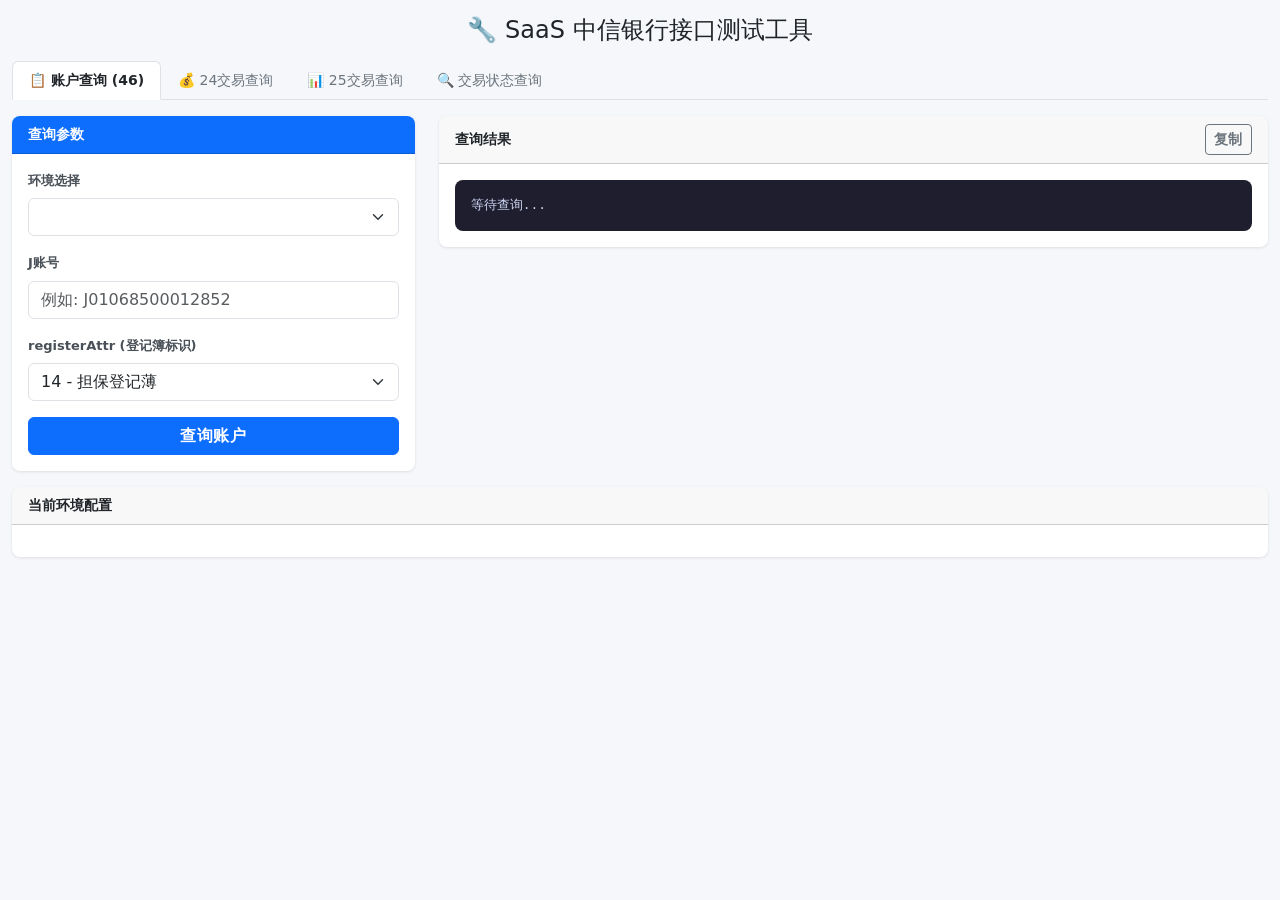
==== saas-zx-test-ui/src/main/resources/static/index.html @ e5513681 "简单测试类" ====
<!DOCTYPE html>
<html lang="zh-CN">
<head>
    <meta charset="UTF-8">
    <meta name="viewport" content="width=device-width, initial-scale=1.0">
    <title>SaaS ZX 测试工具</title>
    <link href="https://cdn.jsdelivr.net/npm/bootstrap@5.3.3/dist/css/bootstrap.min.css" rel="stylesheet">
    <link href="css/style.css" rel="stylesheet">
</head>
<body>
<div class="container-fluid py-3">
    <h4 class="mb-3 text-center">🔧 SaaS 中信银行接口测试工具</h4>

    <!-- Tab 导航 -->
    <ul class="nav nav-tabs" id="mainTab" role="tablist">
        <li class="nav-item" role="presentation">
            <button class="nav-link active" id="acct-tab" data-bs-toggle="tab" data-bs-target="#acctPanel" type="button" role="tab">📋 账户查询 (46)</button>
        </li>
        <li class="nav-item" role="presentation">
            <button class="nav-link" id="trans24-tab" data-bs-toggle="tab" data-bs-target="#trans24Panel" type="button" role="tab">💰 24交易查询</button>
        </li>
        <li class="nav-item" role="presentation">
            <button class="nav-link" id="trans25-tab" data-bs-toggle="tab" data-bs-target="#trans25Panel" type="button" role="tab">📊 25交易查询</button>
        </li>
        <li class="nav-item" role="presentation">
            <button class="nav-link" id="status-tab" data-bs-toggle="tab" data-bs-target="#statusPanel" type="button" role="tab">🔍 交易状态查询</button>
        </li>
    </ul>

    <div class="tab-content mt-3" id="mainTabContent">

        <!-- ========== 账户查询 (46) ========== -->
        <div class="tab-pane fade show active" id="acctPanel" role="tabpanel">
            <div class="row">
                <div class="col-md-4">
                    <div class="card">
                        <div class="card-header bg-primary text-white">查询参数</div>
                        <div class="card-body">
                            <div class="mb-3">
                                <label class="form-label">环境选择</label>
                                <select class="form-select" id="acct-env">
                                    <!-- 动态填充 -->
                                </select>
                            </div>
                            <div class="mb-3">
                                <label class="form-label">J账号</label>
                                <input type="text" class="form-control" id="acct-no" placeholder="例如: J01068500012852">
                            </div>
                            <div class="mb-3">
                                <label class="form-label">registerAttr (登记簿标识)</label>
                                <select class="form-select" id="acct-register-attr">
                                    <option value="01">01 - 公共调账登记簿</option>
                                    <option value="12">12 - 自有资金登记薄</option>
                                    <option value="14" selected>14 - 担保登记薄</option>
                                    <option value="00">00 - 默认</option>
                                </select>
                            </div>
                            <button class="btn btn-primary w-100" onclick="queryAcctInfo()" id="btn-acct">
                                <span class="spinner-border spinner-border-sm d-none" id="spinner-acct"></span>
                                查询账户
                            </button>
                        </div>
                    </div>
                </div>
                <div class="col-md-8">
                    <div class="card">
                        <div class="card-header d-flex justify-content-between align-items-center">
                            <span>查询结果</span>
                            <button class="btn btn-sm btn-outline-secondary" onclick="copyResult('acct-result')">复制</button>
                        </div>
                        <div class="card-body">
                            <pre id="acct-result" class="result-json">等待查询...</pre>
                        </div>
                    </div>
                </div>
            </div>
        </div>

        <!-- ========== 24交易查询 ========== -->
        <div class="tab-pane fade" id="trans24Panel" role="tabpanel">
            <div class="row">
                <div class="col-md-4">
                    <div class="card">
                        <div class="card-header bg-success text-white">查询参数</div>
                        <div class="card-body">
                            <div class="mb-3">
                                <label class="form-label">环境选择</label>
                                <select class="form-select" id="trans24-env">
                                    <!-- 动态填充 -->
                                </select>
                            </div>
                            <div class="mb-3">
                                <label class="form-label">交易日期</label>
                                <input type="date" class="form-control" id="trans24-date">
                            </div>
                            <div class="mb-3">
                                <label class="form-label">J账号</label>
                                <input type="text" class="form-control" id="trans24-acct-no" placeholder="例如: J01068500000101">
                            </div>
                            <div class="mb-3">
                                <label class="form-label">TRANS_TYPE (交易类型)</label>
                                <select class="form-select" id="trans24-type">
                                    <option value="01">01 - 入金分账</option>
                                    <option value="02">02 - 交易划转</option>
                                    <option value="03">03 - 提现</option>
                                    <option value="04">04 - 提现手续费</option>
                                    <option value="05">05 - 提现退汇</option>
                                    <option value="06">06 - 渠道来账</option>
                                    <option value="98">98 - 所有(明细类型)</option>
                                    <option value="99" selected>99 - 所有(汇总类型)</option>
                                </select>
                            </div>
                            <div class="mb-3">
                                <label class="form-label">registerAttr (登记簿标识)</label>
                                <select class="form-select" id="trans24-register-attr">
                                    <option value="01">01 - 公共调账登记簿</option>
                                    <option value="12">12 - 自有资金登记薄</option>
                                    <option value="13">13 - 担保登记薄</option>
                                    <option value="17">17 - 待结算手续费登记簿</option>
                                </select>
                            </div>
                            <div class="mb-3">
                                <label class="form-label">页码 (PAGE)</label>
                                <input type="number" class="form-control" id="trans24-page" value="1" min="1">
                            </div>
                            <button class="btn btn-success w-100" onclick="queryTransDetail24()" id="btn-trans24">
                                <span class="spinner-border spinner-border-sm d-none" id="spinner-trans24"></span>
                                查询24交易
                            </button>
                        </div>
                    </div>
                </div>
                <div class="col-md-8">
                    <div class="card">
                        <div class="card-header d-flex justify-content-between align-items-center">
                            <span>查询结果</span>
                            <button class="btn btn-sm btn-outline-secondary" onclick="copyResult('trans24-result')">复制</button>
                        </div>
                        <div class="card-body">
                            <pre id="trans24-result" class="result-json">等待查询...</pre>
                        </div>
                    </div>
                </div>
            </div>
        </div>

        <!-- ========== 25交易查询 ========== -->
        <div class="tab-pane fade" id="trans25Panel" role="tabpanel">
            <div class="row">
                <div class="col-md-4">
                    <div class="card">
                        <div class="card-header bg-info text-white">查询参数</div>
                        <div class="card-body">
                            <div class="mb-3">
                                <label class="form-label">环境选择</label>
                                <select class="form-select" id="trans25-env">
                                    <!-- 动态填充 -->
                                </select>
                                <div class="form-text">25接口 mchntMbrId 从所选环境自动获取</div>
                            </div>
                            <div class="mb-3">
                                <label class="form-label">交易日期</label>
                                <input type="date" class="form-control" id="trans25-date">
                            </div>
                            <div class="mb-3">
                                <label class="form-label">TRANS_TYPE (交易类型)</label>
                                <select class="form-select" id="trans25-type">
                                    <option value="01">01 - 转账入金</option>
                                    <option value="02">02 - 退汇</option>
                                    <option value="03">03 - 支付渠道入金</option>
                                    <option value="04">04 - 提现</option>
                                    <option value="05">05 - 退款（预留）</option>
                                    <option value="99" selected>99 - 所有</option>
                                </select>
                            </div>
                            <div class="mb-3">
                                <label class="form-label">页码 (PAGE)</label>
                                <input type="number" class="form-control" id="trans25-page" value="1" min="1">
                            </div>
                            <button class="btn btn-info w-100 text-white" onclick="queryTransDetail25()" id="btn-trans25">
                                <span class="spinner-border spinner-border-sm d-none" id="spinner-trans25"></span>
                                查询25交易
                            </button>
                        </div>
                    </div>
                </div>
                <div class="col-md-8">
                    <div class="card">
                        <div class="card-header d-flex justify-content-between align-items-center">
                            <span>查询结果</span>
                            <button class="btn btn-sm btn-outline-secondary" onclick="copyResult('trans25-result')">复制</button>
                        </div>
                        <div class="card-body">
                            <pre id="trans25-result" class="result-json">等待查询...</pre>
                        </div>
                    </div>
                </div>
            </div>
        </div>

        <!-- ========== 交易状态查询 (74/87) ========== -->
        <div class="tab-pane fade" id="statusPanel" role="tabpanel">
            <div class="row">
                <div class="col-md-4">
                    <div class="card">
                        <div class="card-header bg-warning text-dark">查询参数</div>
                        <div class="card-body">
                            <div class="mb-3">
                                <label class="form-label">环境选择</label>
                                <select class="form-select" id="status-env"></select>
                            </div>
                            <div class="mb-3">
                                <label class="form-label">查询类型</label>
                                <select class="form-select" id="status-query-type" onchange="toggleStatusFields()">
                                    <option value="74_withdraw">74 - 提现查询 (仅需BUSS_ID)</option>
                                    <option value="74_transfer">74 - 交易查询 (转账/消费)</option>
                                    <option value="87">87 - 提现状态查询</option>
                                </select>
                            </div>
                            <div class="mb-3">
                                <label class="form-label">J账号</label>
                                <input type="text" class="form-control" id="status-acct-no" placeholder="例如: J01068500003668">
                            </div>
                            <div class="mb-3">
                                <label class="form-label">原始交易日期</label>
                                <input type="date" class="form-control" id="status-date">
                            </div>

                            <!-- 74-提现查询: 只需 BUSS_ID -->
                            <div id="pay-withdraw-fields">
                                <hr class="my-2">
                                <small class="text-muted">提现查询参数</small>
                                <div class="mb-2 mt-2">
                                    <label class="form-label">BUSS_ID (商户订单号) <span class="text-danger">*</span></label>
                                    <input type="text" class="form-control form-control-sm" id="status-wd-buss-id" placeholder="必填">
                                </div>
                            </div>

                            <!-- 74-交易查询: BUSS_ID + BUSS_SUB_ID + TRANS_TYPE -->
                            <div id="pay-transfer-fields" style="display:none">
                                <hr class="my-2">
                                <small class="text-muted">交易查询参数 (转账/消费)</small>
                                <div class="mb-2 mt-2">
                                    <label class="form-label">BUSS_ID (商户订单号) <span class="text-danger">*</span></label>
                                    <input type="text" class="form-control form-control-sm" id="status-tf-buss-id" placeholder="必填">
                                </div>
                                <div class="mb-2">
                                    <label class="form-label">BUSS_SUB_ID (商户子订单号) <span class="text-danger">*</span></label>
                                    <input type="text" class="form-control form-control-sm" id="status-tf-buss-sub-id" placeholder="必填, 例如: xxx104">
                                </div>
                                <div class="mb-2">
                                    <label class="form-label">TRANS_TYPE (交易类型) <span class="text-danger">*</span></label>
                                    <select class="form-select form-select-sm" id="status-tf-trans-type">
                                        <option value="01" selected>01 - 退款</option>
                                    </select>
                                </div>
                            </div>

                            <!-- 87-提现状态 专用字段 -->
                            <div id="withdraw-fields" style="display:none">
                                <hr class="my-2">
                                <small class="text-muted">提现状态查询参数</small>
                                <div class="mb-2 mt-2">
                                    <label class="form-label">ORI_TRANS_SSN (原始交易流水号)</label>
                                    <input type="text" class="form-control form-control-sm" id="status-ori-trans-ssn" placeholder="例如: SG0G0004232497">
                                </div>
                                <div class="mb-2">
                                    <label class="form-label">交易金额 (transAmt)</label>
                                    <input type="text" class="form-control form-control-sm" id="status-trans-amt" placeholder="可选, 例如: 100">
                                </div>
                                <div class="mb-2">
                                    <label class="form-label">时间戳 (timeStampe)</label>
                                    <input type="text" class="form-control form-control-sm" id="status-timestamp" placeholder="可选, 例如: 2024-05-15-09.27.56.845086">
                                </div>
                            </div>

                            <button class="btn btn-warning w-100 mt-2" onclick="queryTransStatus()" id="btn-status">
                                <span class="spinner-border spinner-border-sm d-none" id="spinner-status"></span>
                                查询交易状态
                            </button>
                        </div>
                    </div>
                </div>
                <div class="col-md-8">
                    <div class="card">
                        <div class="card-header d-flex justify-content-between align-items-center">
                            <span>查询结果</span>
                            <button class="btn btn-sm btn-outline-secondary" onclick="copyResult('status-result')">复制</button>
                        </div>
                        <div class="card-body">
                            <pre id="status-result" class="result-json">等待查询...</pre>
                        </div>
                    </div>
                </div>
            </div>
        </div>

    </div>

    <!-- 环境信息展示 -->
    <div class="card mt-3">
        <div class="card-header">当前环境配置</div>
        <div class="card-body">
            <div id="env-info" class="row">
                <!-- 动态填充 -->
            </div>
        </div>
    </div>
</div>

<script src="https://cdn.jsdelivr.net/npm/bootstrap@5.3.3/dist/js/bootstrap.bundle.min.js"></script>
<script src="js/app.js"></script>
</body>
</html>
---- saas-zx-test-ui/src/main/resources/static/css/style.css ----
body {
    background-color: #f5f7fa;
    font-size: 14px;
}

.result-json {
    background-color: #1e1e2e;
    color: #cdd6f4;
    padding: 16px;
    border-radius: 8px;
    max-height: 600px;
    overflow: auto;
    font-family: 'Menlo', 'Consolas', 'Courier New', monospace;
    font-size: 13px;
    line-height: 1.5;
    white-space: pre-wrap;
    word-wrap: break-word;
    margin-bottom: 0;
}

.card {
    border: none;
    box-shadow: 0 1px 3px rgba(0, 0, 0, 0.1);
    border-radius: 8px;
}

.card-header {
    border-radius: 8px 8px 0 0 !important;
    font-weight: 600;
}

.nav-tabs .nav-link {
    font-weight: 500;
    color: #6c757d;
}

.nav-tabs .nav-link.active {
    color: #212529;
    font-weight: 600;
}

.form-label {
    font-weight: 600;
    font-size: 13px;
    color: #495057;
}

.btn {
    font-weight: 600;
    letter-spacing: 0.5px;
}

.env-badge {
    display: inline-block;
    padding: 2px 8px;
    border-radius: 4px;
    font-size: 12px;
    font-weight: 600;
}

.env-test {
    background-color: #fff3cd;
    color: #856404;
}

.env-prod {
    background-color: #f8d7da;
    color: #721c24;
}

.env-brand-lsym {
    background-color: #d1ecf1;
    color: #0c5460;
}

.env-brand-mdl {
    background-color: #d4edda;
    color: #155724;
}
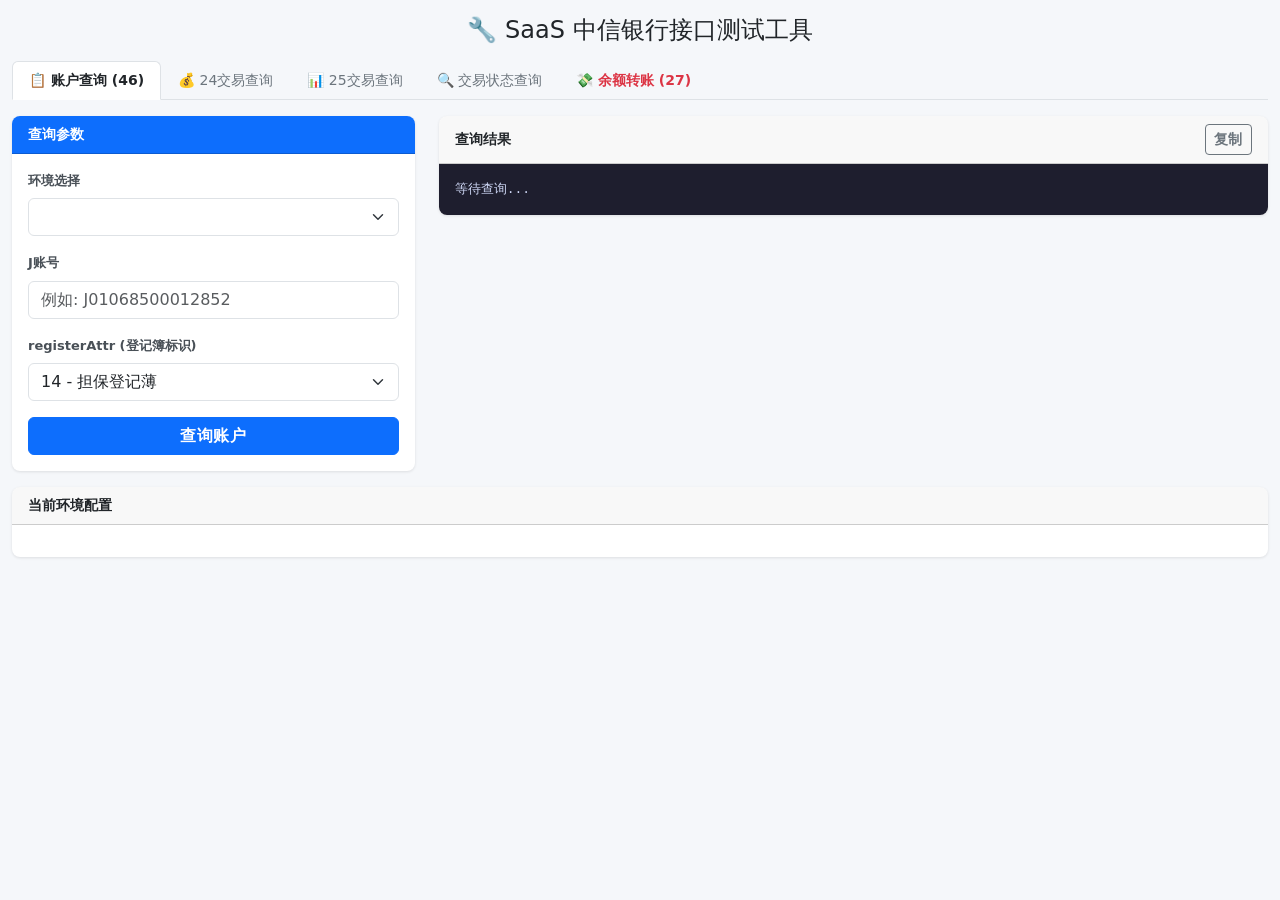
==== commit 4a2d54fa: "feat: 新增余额转账功能 + UI优化 1. 新增余额转账接口 (bizFunc=27)    - TransferRequest DTO    - SaasTestController /api" ====
--- a/saas-zx-test-ui/src/main/resources/static/index.html
+++ b/saas-zx-test-ui/src/main/resources/static/index.html
@@ -25,6 +25,9 @@
         <li class="nav-item" role="presentation">
             <button class="nav-link" id="status-tab" data-bs-toggle="tab" data-bs-target="#statusPanel" type="button" role="tab">🔍 交易状态查询</button>
         </li>
+        <li class="nav-item" role="presentation">
+            <button class="nav-link" id="transfer-tab" data-bs-toggle="tab" data-bs-target="#transferPanel" type="button" role="tab" style="color:#dc3545;font-weight:700">💸 余额转账 (27)</button>
+        </li>
     </ul>
 
     <div class="tab-content mt-3" id="mainTabContent">
@@ -63,7 +66,7 @@
                     </div>
                 </div>
                 <div class="col-md-8">
-                    <div class="card">
+                    <div class="card result-card">
                         <div class="card-header d-flex justify-content-between align-items-center">
                             <span>查询结果</span>
                             <button class="btn btn-sm btn-outline-secondary" onclick="copyResult('acct-result')">复制</button>
@@ -131,7 +134,7 @@
                     </div>
                 </div>
                 <div class="col-md-8">
-                    <div class="card">
+                    <div class="card result-card">
                         <div class="card-header d-flex justify-content-between align-items-center">
                             <span>查询结果</span>
                             <button class="btn btn-sm btn-outline-secondary" onclick="copyResult('trans24-result')">复制</button>
@@ -185,7 +188,7 @@
                     </div>
                 </div>
                 <div class="col-md-8">
-                    <div class="card">
+                    <div class="card result-card">
                         <div class="card-header d-flex justify-content-between align-items-center">
                             <span>查询结果</span>
                             <button class="btn btn-sm btn-outline-secondary" onclick="copyResult('trans25-result')">复制</button>
@@ -282,7 +285,7 @@
                     </div>
                 </div>
                 <div class="col-md-8">
-                    <div class="card">
+                    <div class="card result-card">
                         <div class="card-header d-flex justify-content-between align-items-center">
                             <span>查询结果</span>
                             <button class="btn btn-sm btn-outline-secondary" onclick="copyResult('status-result')">复制</button>
@@ -295,7 +298,97 @@
             </div>
         </div>
 
-    </div>
+        <!-- ========== 余额转账 (27) ========== -->
+        <div class="tab-pane fade" id="transferPanel" role="tabpanel">
+            <div class="row">
+                <div class="col-md-4">
+                    <div class="card">
+                        <div class="card-header bg-danger text-white">⚠️ 余额转账 (bizFunc=27)</div>
+                        <div class="card-body">
+                            <!-- 危险提示 -->
+                            <div class="alert alert-danger py-2 mb-3" style="font-size:13px">
+                                <strong>⚠ 危险操作！</strong> 此操作会真实发起转账请求，请确认参数无误后再操作！
+                            </div>
+
+                            <div class="mb-3">
+                                <label class="form-label">环境选择</label>
+                                <select class="form-select" id="transfer-env"></select>
+                            </div>
+                            <div class="mb-3">
+                                <label class="form-label">付款账号 (outAcctNo)</label>
+                                <input type="text" class="form-control" id="transfer-pay-act" placeholder="例如: J01068500001703">
+                            </div>
+                            <div class="mb-3">
+                                <label class="form-label">付款方名称</label>
+                                <input type="text" class="form-control" id="transfer-pay-name" placeholder="付款方名称">
+                            </div>
+                            <div class="mb-3">
+                                <label class="form-label">收款账号 (inAcctNo)</label>
+                                <input type="text" class="form-control" id="transfer-rec-act" placeholder="例如: J01068500007355">
+                            </div>
+                            <div class="mb-3">
+                                <label class="form-label">收款方名称</label>
+                                <input type="text" class="form-control" id="transfer-rec-name" placeholder="收款方名称">
+                            </div>
+                            <div class="mb-3">
+                                <label class="form-label">
+                                    交易金额 <span style="color:#dc3545;font-weight:700;font-size:15px">（单位：分）</span>
+                                </label>
+                                <div class="input-group">
+                                    <input type="text" class="form-control" id="transfer-amt" placeholder="例如: 26760 表示 267.60元" style="border-color:#dc3545">
+                                    <span class="input-group-text" style="background:#dc3545;color:#fff;font-weight:700">分</span>
+                                </div>
+                                <div class="form-text" id="transfer-amt-yuan" style="color:#dc3545;font-weight:600"></div>
+                            </div>
+                            <div class="mb-3">
+                                <label class="form-label">商户订单号 (BUSS_ID) <span class="text-danger">*</span></label>
+                                <input type="text" class="form-control" id="transfer-buss-id" placeholder="必填">
+                            </div>
+                            <div class="mb-3">
+                                <label class="form-label">商户子订单号 (BUSS_SUB_ID) <span class="text-danger">*</span></label>
+                                <input type="text" class="form-control" id="transfer-buss-sub-id" placeholder="必填, 例如: xxxR 或 xxx104">
+                            </div>
+                            <div class="mb-3">
+                                <label class="form-label">备注 (MEMO)</label>
+                                <input type="text" class="form-control" id="transfer-memo" value="余额转账">
+                            </div>
+
+                            <!-- 开关区域 -->
+                            <hr class="my-3">
+                            <div class="d-flex align-items-center justify-content-between mb-2">
+                                <div>
+                                    <span style="font-weight:600">转账开关</span>
+                                    <span class="badge bg-secondary ms-1" id="switch-status-badge">已关闭</span>
+                                </div>
+                                <div class="form-check form-switch mb-0">
+                                    <input class="form-check-input" type="checkbox" role="switch" id="transfer-switch"
+                                           style="width:3em;height:1.5em;cursor:pointer"
+                                           onchange="onTransferSwitchChange(this)">
+                                </div>
+                            </div>
+                            <button class="btn btn-danger w-100" id="btn-transfer" disabled
+                                    onclick="doTransfer()">
+                                <span class="spinner-border spinner-border-sm d-none" id="spinner-transfer"></span>
+                                确认转账
+                            </button>
+                        </div>
+                    </div>
+                </div>
+                <div class="col-md-8">
+                    <div class="card result-card">
+                        <div class="card-header d-flex justify-content-between align-items-center">
+                            <span>转账结果</span>
+                            <button class="btn btn-sm btn-outline-secondary" onclick="copyResult('transfer-result')">复制</button>
+                        </div>
+                        <div class="card-body">
+                            <pre id="transfer-result" class="result-json">等待操作...</pre>
+                        </div>
+                    </div>
+                </div>
+            </div>
+        </div>
+
+    </div><!-- /tab-content -->
 
     <!-- 环境信息展示 -->
     <div class="card mt-3">
--- a/saas-zx-test-ui/src/main/resources/static/css/style.css
+++ b/saas-zx-test-ui/src/main/resources/static/css/style.css
@@ -8,14 +8,27 @@
     color: #cdd6f4;
     padding: 16px;
     border-radius: 8px;
-    max-height: 600px;
-    overflow: auto;
+    max-height: 420px;
+    overflow-y: auto;
+    overflow-x: auto;
     font-family: 'Menlo', 'Consolas', 'Courier New', monospace;
     font-size: 13px;
     line-height: 1.5;
     white-space: pre-wrap;
     word-wrap: break-word;
     margin-bottom: 0;
+}
+
+/* 结果区域卡片固定高度，内容滚动 */
+.result-card .card-body {
+    max-height: 460px;
+    overflow: hidden;
+    padding: 0;
+}
+
+.result-card .result-json {
+    border-radius: 0 0 8px 8px;
+    max-height: 420px;
 }
 
 .card {
@@ -77,3 +90,27 @@
     background-color: #d4edda;
     color: #155724;
 }
+
+/* 转账面板样式 */
+#transferPanel .form-check-input:checked {
+    background-color: #dc3545;
+    border-color: #dc3545;
+}
+
+#transferPanel .form-check-input:disabled {
+    opacity: 0.5;
+    cursor: not-allowed !important;
+}
+
+#btn-transfer:disabled {
+    opacity: 0.5;
+    cursor: not-allowed;
+}
+
+#btn-transfer:disabled:hover {
+    background-color: #dc3545;
+}
+
+#transfer-amt-yuan {
+    min-height: 18px;
+}
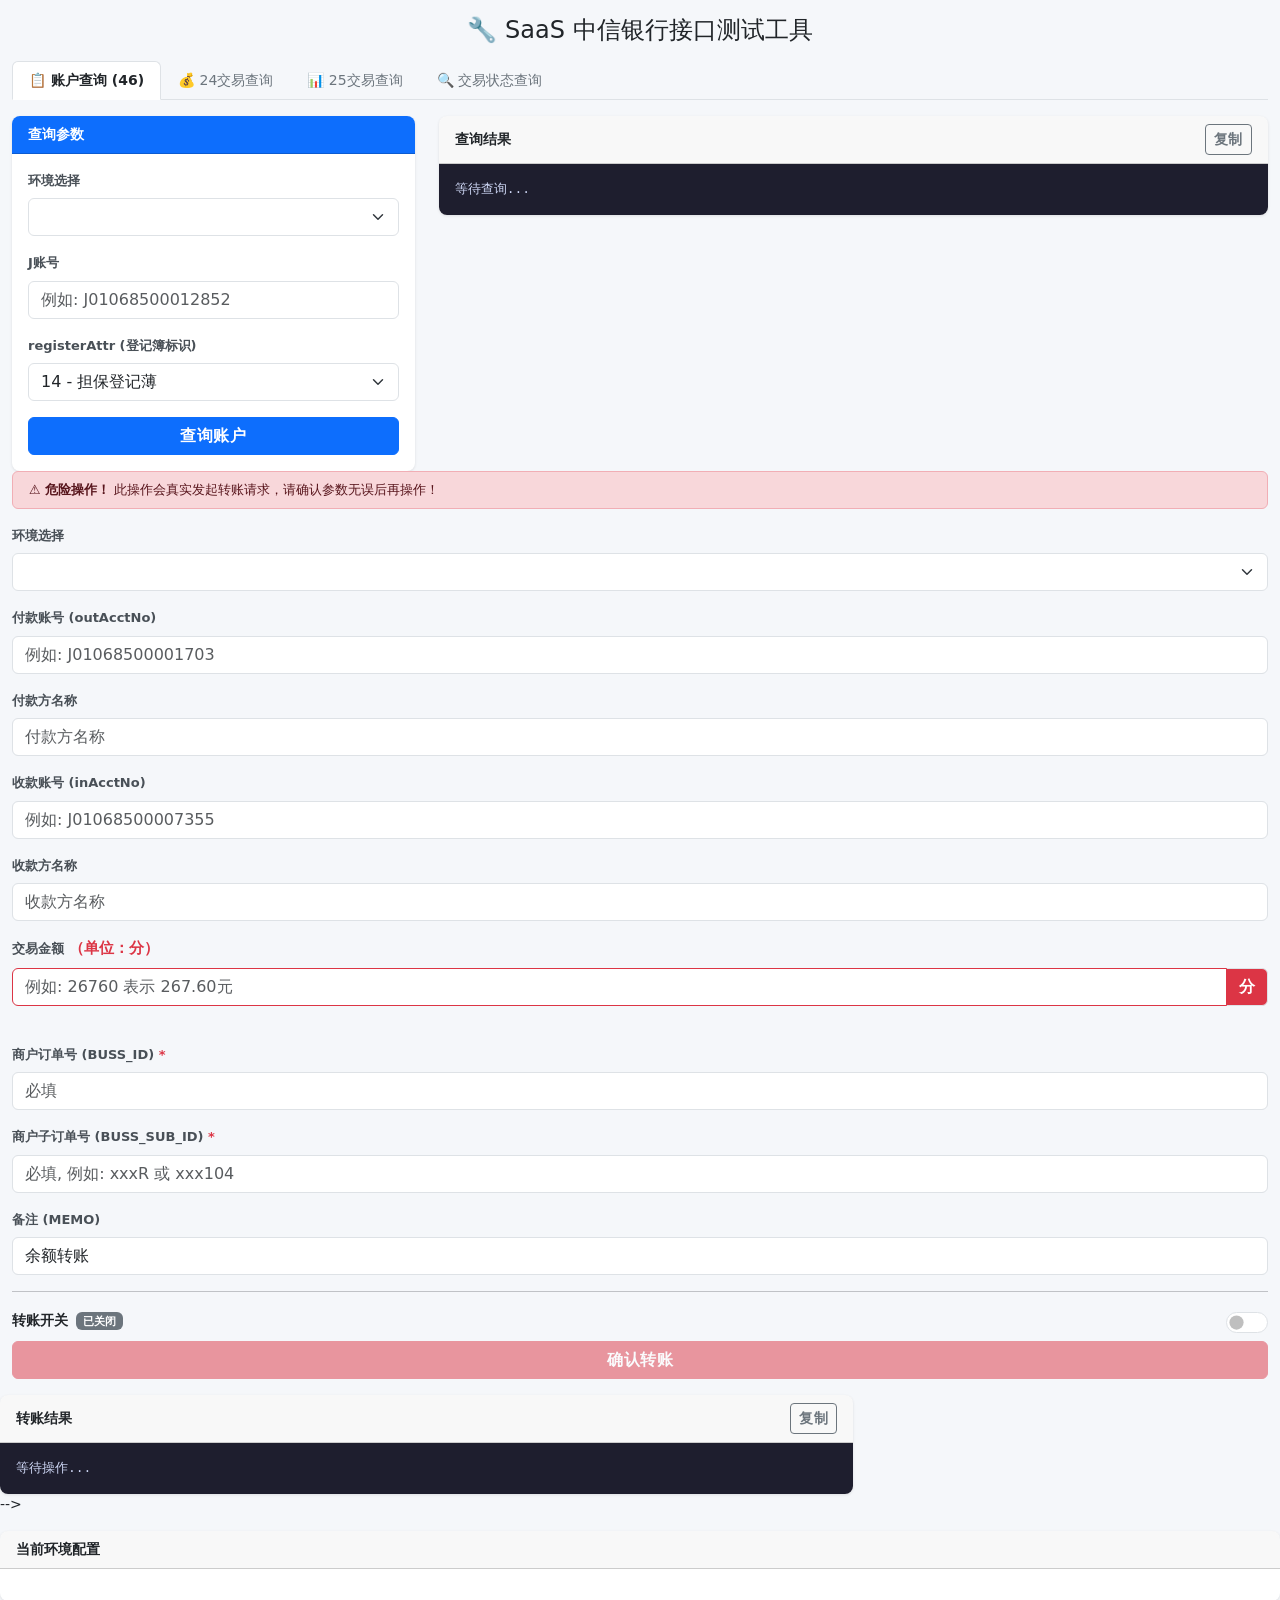
==== commit 17c08103: "revert: 隐藏余额转账功能，风险过大暂不开放 代码保留，HTML注释隐藏，需要时取消注释即可恢复  Co-Authored-By: Claude Opus 4.8 <noreply@anthro" ====
--- a/saas-zx-test-ui/src/main/resources/static/index.html
+++ b/saas-zx-test-ui/src/main/resources/static/index.html
@@ -25,9 +25,11 @@
         <li class="nav-item" role="presentation">
             <button class="nav-link" id="status-tab" data-bs-toggle="tab" data-bs-target="#statusPanel" type="button" role="tab">🔍 交易状态查询</button>
         </li>
+        <!-- 转账功能暂不开放，风险过大
         <li class="nav-item" role="presentation">
             <button class="nav-link" id="transfer-tab" data-bs-toggle="tab" data-bs-target="#transferPanel" type="button" role="tab" style="color:#dc3545;font-weight:700">💸 余额转账 (27)</button>
         </li>
+        -->
     </ul>
 
     <div class="tab-content mt-3" id="mainTabContent">
@@ -298,7 +300,8 @@
             </div>
         </div>
 
-        <!-- ========== 余额转账 (27) ========== -->
+        <!-- ========== 余额转账 (27) - 暂不开放 ========== -->
+        <!--
         <div class="tab-pane fade" id="transferPanel" role="tabpanel">
             <div class="row">
                 <div class="col-md-4">
@@ -387,6 +390,7 @@
                 </div>
             </div>
         </div>
+        -->
 
     </div><!-- /tab-content -->
 
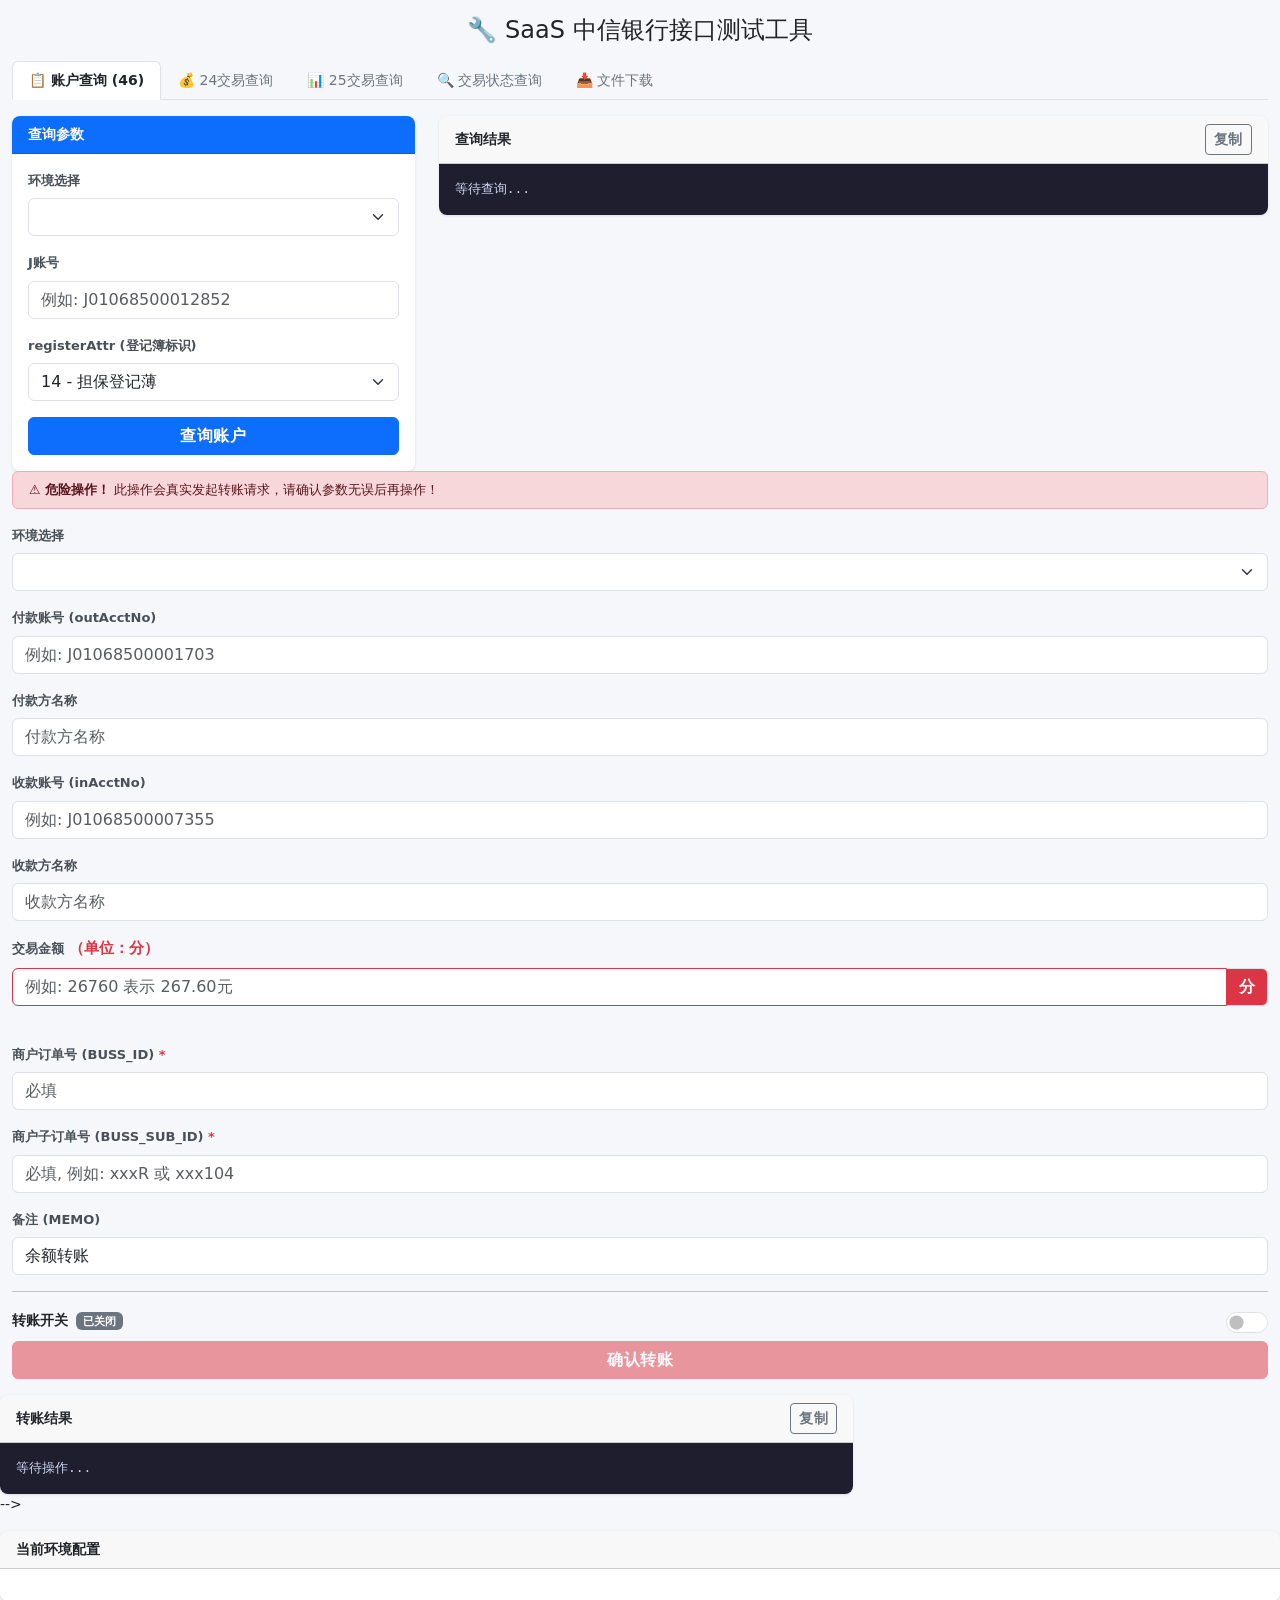
==== commit 8c5178a7: "feat: 新增文件下载功能 (bizFunc=01/02/14) 支持3种下载类型： - 01: SFTP文件下载 - 02: 电子回执获取（输入USER_SSN+交易日期+交易类型） - 14: " ====
--- a/saas-zx-test-ui/src/main/resources/static/index.html
+++ b/saas-zx-test-ui/src/main/resources/static/index.html
@@ -25,6 +25,9 @@
         <li class="nav-item" role="presentation">
             <button class="nav-link" id="status-tab" data-bs-toggle="tab" data-bs-target="#statusPanel" type="button" role="tab">🔍 交易状态查询</button>
         </li>
+        <li class="nav-item" role="presentation">
+            <button class="nav-link" id="download-tab" data-bs-toggle="tab" data-bs-target="#downloadPanel" type="button" role="tab">📥 文件下载</button>
+        </li>
         <!-- 转账功能暂不开放，风险过大
         <li class="nav-item" role="presentation">
             <button class="nav-link" id="transfer-tab" data-bs-toggle="tab" data-bs-target="#transferPanel" type="button" role="tab" style="color:#dc3545;font-weight:700">💸 余额转账 (27)</button>
@@ -300,6 +303,113 @@
             </div>
         </div>
 
+        <!-- ========== 文件下载 (01/02/14) ========== -->
+        <div class="tab-pane fade" id="downloadPanel" role="tabpanel">
+            <div class="row">
+                <div class="col-md-4">
+                    <div class="card">
+                        <div class="card-header bg-secondary text-white">📥 文件下载</div>
+                        <div class="card-body">
+                            <div class="mb-3">
+                                <label class="form-label">环境选择</label>
+                                <select class="form-select" id="download-env"></select>
+                            </div>
+                            <div class="mb-3">
+                                <label class="form-label">下载类型 (bizFunc)</label>
+                                <select class="form-select" id="download-bizfunc" onchange="toggleDownloadFields()">
+                                    <option value="02" selected>02 - 电子回执获取</option>
+                                    <option value="01">01 - SFTP文件下载</option>
+                                    <option value="14">14 - 登记簿明细打印</option>
+                                </select>
+                            </div>
+
+                            <!-- bizFunc=01 -->
+                            <div id="dl-01-fields" style="display:none">
+                                <hr class="my-2">
+                                <small class="text-muted">SFTP文件下载参数</small>
+                                <div class="mb-2 mt-2">
+                                    <label class="form-label">文件传输类型</label>
+                                    <select class="form-select form-select-sm" id="dl-01-transtype">
+                                        <option value="MSG" selected>MSG - 大报文返回</option>
+                                        <option value="SFTP">SFTP - 推送到FTP服务器</option>
+                                    </select>
+                                </div>
+                            </div>
+
+                            <!-- bizFunc=02 -->
+                            <div id="dl-02-fields">
+                                <hr class="my-2">
+                                <small class="text-muted">电子回执获取参数</small>
+                                <div class="mb-2 mt-2">
+                                    <label class="form-label">中信交易流水号 (USER_SSN) <span class="text-danger">*</span></label>
+                                    <input type="text" class="form-control form-control-sm" id="dl-02-userssn" placeholder="例如: EMSSBPG2411084086204582341365766">
+                                </div>
+                                <div class="mb-2">
+                                    <label class="form-label">交易日期 (USER_TRANS_DT) <span class="text-danger">*</span></label>
+                                    <input type="text" class="form-control form-control-sm" id="dl-02-transdt" placeholder="yyyyMMdd, 例如: 20241108">
+                                </div>
+                                <div class="mb-2">
+                                    <label class="form-label">交易类型 (TRANS_TYPE) <span class="text-danger">*</span></label>
+                                    <select class="form-select form-select-sm" id="dl-02-transtype">
+                                        <option value="00">00 - 资金划转</option>
+                                        <option value="03">03 - 清分入金</option>
+                                        <option value="04" selected>04 - 智能提现</option>
+                                        <option value="05">05 - 转账入金</option>
+                                        <option value="06">06 - 联机支付</option>
+                                        <option value="07">07 - 联机退款</option>
+                                        <option value="12">12 - 平台付款</option>
+                                        <option value="13">13 - 平台收款</option>
+                                        <option value="14">14 - 批量提现</option>
+                                    </select>
+                                </div>
+                            </div>
+
+                            <!-- bizFunc=14 -->
+                            <div id="dl-14-fields" style="display:none">
+                                <hr class="my-2">
+                                <small class="text-muted">登记簿明细打印参数</small>
+                                <div class="mb-2 mt-2">
+                                    <label class="form-label">用户编号 (acctNo) <span class="text-danger">*</span></label>
+                                    <input type="text" class="form-control form-control-sm" id="dl-14-acctno" placeholder="J开头账号, SM2加密传输">
+                                </div>
+                                <div class="mb-2">
+                                    <label class="form-label">交易起始日期 <span class="text-danger">*</span></label>
+                                    <input type="text" class="form-control form-control-sm" id="dl-14-startdate" placeholder="yyyyMMdd">
+                                </div>
+                                <div class="mb-2">
+                                    <label class="form-label">交易结束日期 <span class="text-danger">*</span></label>
+                                    <input type="text" class="form-control form-control-sm" id="dl-14-enddate" placeholder="yyyyMMdd">
+                                </div>
+                                <div class="mb-2">
+                                    <label class="form-label">资金方向 (可选)</label>
+                                    <select class="form-select form-select-sm" id="dl-14-flag">
+                                        <option value="">全部</option>
+                                        <option value="C">C - 贷（收入）</option>
+                                        <option value="D">D - 借（支出）</option>
+                                    </select>
+                                </div>
+                            </div>
+
+                            <button class="btn btn-secondary w-100 mt-2" onclick="doDownload()" id="btn-download">
+                                <span class="spinner-border spinner-border-sm d-none" id="spinner-download"></span>
+                                📥 下载文件
+                            </button>
+                        </div>
+                    </div>
+                </div>
+                <div class="col-md-8">
+                    <div class="card result-card">
+                        <div class="card-header d-flex justify-content-between align-items-center">
+                            <span>下载状态</span>
+                        </div>
+                        <div class="card-body">
+                            <pre id="download-result" class="result-json">等待下载操作...</pre>
+                        </div>
+                    </div>
+                </div>
+            </div>
+        </div>
+
         <!-- ========== 余额转账 (27) - 暂不开放 ========== -->
         <!--
         <div class="tab-pane fade" id="transferPanel" role="tabpanel">
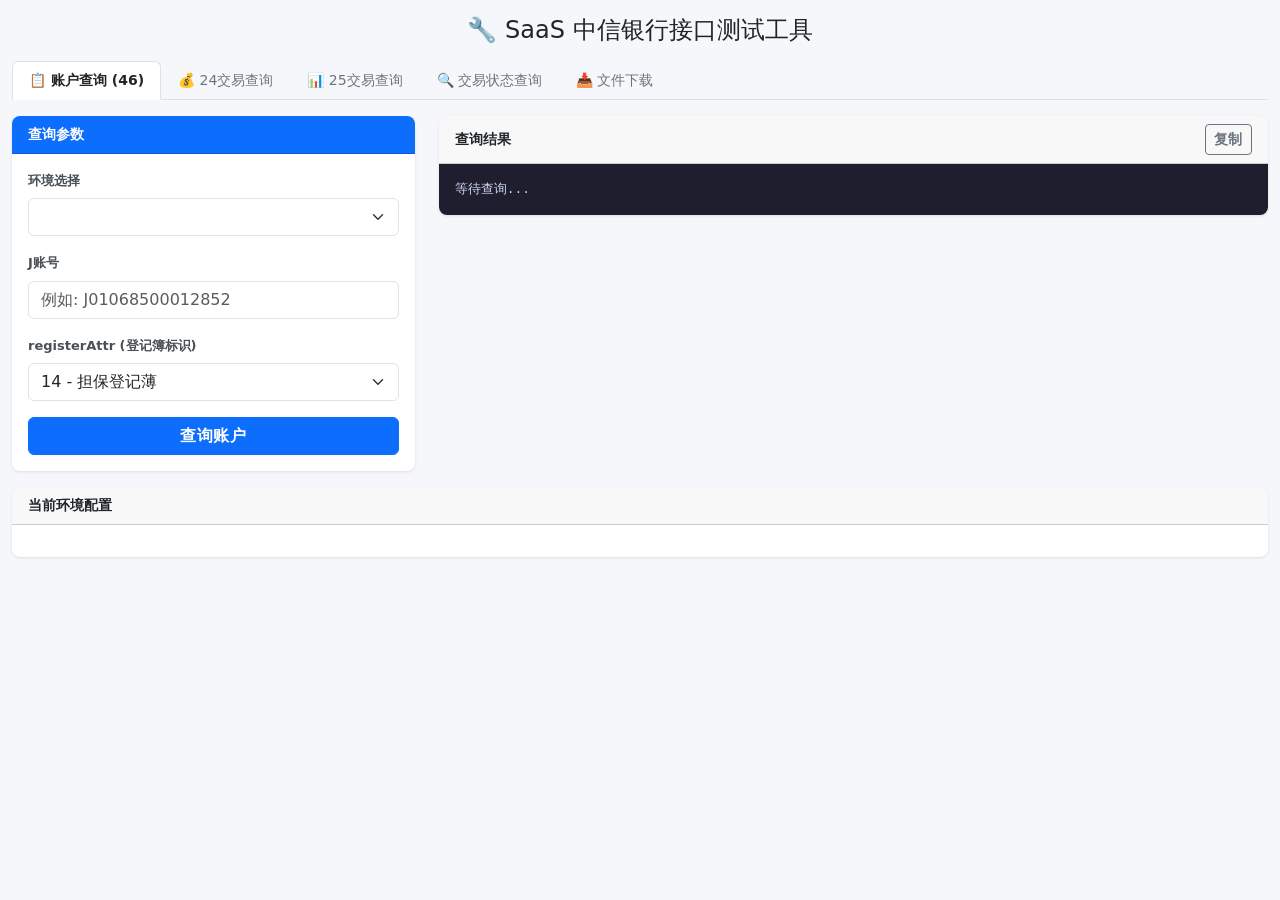
==== commit f8bb27c3: "refactor: 删除余额转账功能代码 移除转账相关的所有前后端代码： - 删除 TransferRequest DTO - 删除 Controller /api/transfer 端点 - 删除 " ====
--- a/saas-zx-test-ui/src/main/resources/static/index.html
+++ b/saas-zx-test-ui/src/main/resources/static/index.html
@@ -28,11 +28,6 @@
         <li class="nav-item" role="presentation">
             <button class="nav-link" id="download-tab" data-bs-toggle="tab" data-bs-target="#downloadPanel" type="button" role="tab">📥 文件下载</button>
         </li>
-        <!-- 转账功能暂不开放，风险过大
-        <li class="nav-item" role="presentation">
-            <button class="nav-link" id="transfer-tab" data-bs-toggle="tab" data-bs-target="#transferPanel" type="button" role="tab" style="color:#dc3545;font-weight:700">💸 余额转账 (27)</button>
-        </li>
-        -->
     </ul>
 
     <div class="tab-content mt-3" id="mainTabContent">
@@ -410,98 +405,6 @@
             </div>
         </div>
 
-        <!-- ========== 余额转账 (27) - 暂不开放 ========== -->
-        <!--
-        <div class="tab-pane fade" id="transferPanel" role="tabpanel">
-            <div class="row">
-                <div class="col-md-4">
-                    <div class="card">
-                        <div class="card-header bg-danger text-white">⚠️ 余额转账 (bizFunc=27)</div>
-                        <div class="card-body">
-                            <!-- 危险提示 -->
-                            <div class="alert alert-danger py-2 mb-3" style="font-size:13px">
-                                <strong>⚠ 危险操作！</strong> 此操作会真实发起转账请求，请确认参数无误后再操作！
-                            </div>
-
-                            <div class="mb-3">
-                                <label class="form-label">环境选择</label>
-                                <select class="form-select" id="transfer-env"></select>
-                            </div>
-                            <div class="mb-3">
-                                <label class="form-label">付款账号 (outAcctNo)</label>
-                                <input type="text" class="form-control" id="transfer-pay-act" placeholder="例如: J01068500001703">
-                            </div>
-                            <div class="mb-3">
-                                <label class="form-label">付款方名称</label>
-                                <input type="text" class="form-control" id="transfer-pay-name" placeholder="付款方名称">
-                            </div>
-                            <div class="mb-3">
-                                <label class="form-label">收款账号 (inAcctNo)</label>
-                                <input type="text" class="form-control" id="transfer-rec-act" placeholder="例如: J01068500007355">
-                            </div>
-                            <div class="mb-3">
-                                <label class="form-label">收款方名称</label>
-                                <input type="text" class="form-control" id="transfer-rec-name" placeholder="收款方名称">
-                            </div>
-                            <div class="mb-3">
-                                <label class="form-label">
-                                    交易金额 <span style="color:#dc3545;font-weight:700;font-size:15px">（单位：分）</span>
-                                </label>
-                                <div class="input-group">
-                                    <input type="text" class="form-control" id="transfer-amt" placeholder="例如: 26760 表示 267.60元" style="border-color:#dc3545">
-                                    <span class="input-group-text" style="background:#dc3545;color:#fff;font-weight:700">分</span>
-                                </div>
-                                <div class="form-text" id="transfer-amt-yuan" style="color:#dc3545;font-weight:600"></div>
-                            </div>
-                            <div class="mb-3">
-                                <label class="form-label">商户订单号 (BUSS_ID) <span class="text-danger">*</span></label>
-                                <input type="text" class="form-control" id="transfer-buss-id" placeholder="必填">
-                            </div>
-                            <div class="mb-3">
-                                <label class="form-label">商户子订单号 (BUSS_SUB_ID) <span class="text-danger">*</span></label>
-                                <input type="text" class="form-control" id="transfer-buss-sub-id" placeholder="必填, 例如: xxxR 或 xxx104">
-                            </div>
-                            <div class="mb-3">
-                                <label class="form-label">备注 (MEMO)</label>
-                                <input type="text" class="form-control" id="transfer-memo" value="余额转账">
-                            </div>
-
-                            <!-- 开关区域 -->
-                            <hr class="my-3">
-                            <div class="d-flex align-items-center justify-content-between mb-2">
-                                <div>
-                                    <span style="font-weight:600">转账开关</span>
-                                    <span class="badge bg-secondary ms-1" id="switch-status-badge">已关闭</span>
-                                </div>
-                                <div class="form-check form-switch mb-0">
-                                    <input class="form-check-input" type="checkbox" role="switch" id="transfer-switch"
-                                           style="width:3em;height:1.5em;cursor:pointer"
-                                           onchange="onTransferSwitchChange(this)">
-                                </div>
-                            </div>
-                            <button class="btn btn-danger w-100" id="btn-transfer" disabled
-                                    onclick="doTransfer()">
-                                <span class="spinner-border spinner-border-sm d-none" id="spinner-transfer"></span>
-                                确认转账
-                            </button>
-                        </div>
-                    </div>
-                </div>
-                <div class="col-md-8">
-                    <div class="card result-card">
-                        <div class="card-header d-flex justify-content-between align-items-center">
-                            <span>转账结果</span>
-                            <button class="btn btn-sm btn-outline-secondary" onclick="copyResult('transfer-result')">复制</button>
-                        </div>
-                        <div class="card-body">
-                            <pre id="transfer-result" class="result-json">等待操作...</pre>
-                        </div>
-                    </div>
-                </div>
-            </div>
-        </div>
-        -->
-
     </div><!-- /tab-content -->
 
     <!-- 环境信息展示 -->
--- a/saas-zx-test-ui/src/main/resources/static/css/style.css
+++ b/saas-zx-test-ui/src/main/resources/static/css/style.css
@@ -90,27 +90,3 @@
     background-color: #d4edda;
     color: #155724;
 }
-
-/* 转账面板样式 */
-#transferPanel .form-check-input:checked {
-    background-color: #dc3545;
-    border-color: #dc3545;
-}
-
-#transferPanel .form-check-input:disabled {
-    opacity: 0.5;
-    cursor: not-allowed !important;
-}
-
-#btn-transfer:disabled {
-    opacity: 0.5;
-    cursor: not-allowed;
-}
-
-#btn-transfer:disabled:hover {
-    background-color: #dc3545;
-}
-
-#transfer-amt-yuan {
-    min-height: 18px;
-}
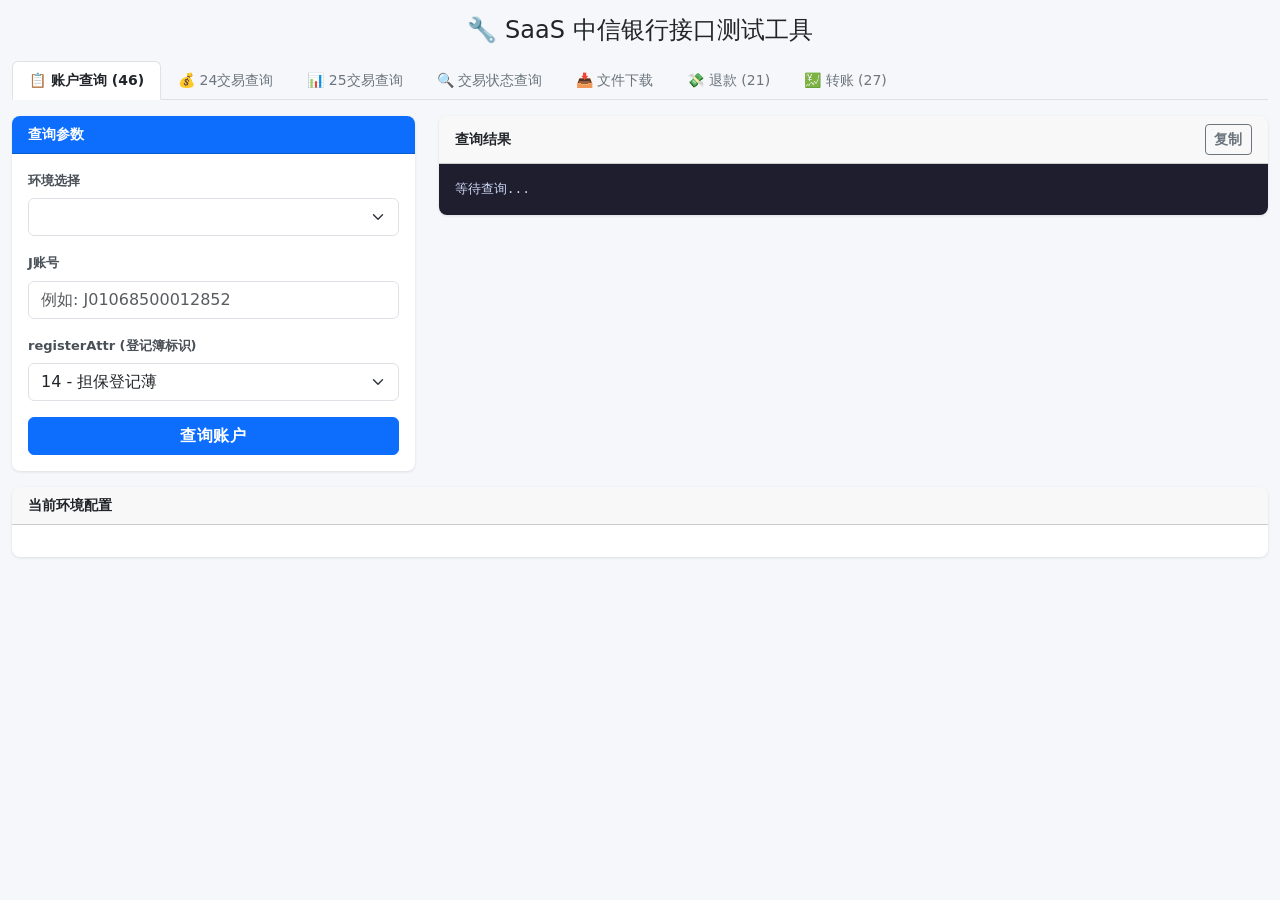
==== commit 32a9deba: "1.小工具增加功能" ====
--- a/saas-zx-test-ui/src/main/resources/static/index.html
+++ b/saas-zx-test-ui/src/main/resources/static/index.html
@@ -5,7 +5,7 @@
     <meta name="viewport" content="width=device-width, initial-scale=1.0">
     <title>SaaS ZX 测试工具</title>
     <link href="https://cdn.jsdelivr.net/npm/bootstrap@5.3.3/dist/css/bootstrap.min.css" rel="stylesheet">
-    <link href="css/style.css" rel="stylesheet">
+    <link href="css/style.css?v=20260623a" rel="stylesheet">
 </head>
 <body>
 <div class="container-fluid py-3">
@@ -28,6 +28,12 @@
         <li class="nav-item" role="presentation">
             <button class="nav-link" id="download-tab" data-bs-toggle="tab" data-bs-target="#downloadPanel" type="button" role="tab">📥 文件下载</button>
         </li>
+        <li class="nav-item" role="presentation">
+            <button class="nav-link" id="refund-tab" data-bs-toggle="tab" data-bs-target="#refundPanel" type="button" role="tab">💸 退款 (21)</button>
+        </li>
+        <li class="nav-item" role="presentation">
+            <button class="nav-link" id="transfer-tab" data-bs-toggle="tab" data-bs-target="#transferPanel" type="button" role="tab">💹 转账 (27)</button>
+        </li>
     </ul>
 
     <div class="tab-content mt-3" id="mainTabContent">
@@ -130,6 +136,10 @@
                                 <span class="spinner-border spinner-border-sm d-none" id="spinner-trans24"></span>
                                 查询24交易
                             </button>
+                            <button class="btn btn-outline-success w-100 mt-2" onclick="downloadTransDetail24Csv()" id="btn-trans24-csv">
+                                <span class="spinner-border spinner-border-sm d-none" id="spinner-trans24-csv"></span>
+                                ⬇️ 下载CSV(全部页)
+                            </button>
                         </div>
                     </div>
                 </div>
@@ -183,6 +193,10 @@
                             <button class="btn btn-info w-100 text-white" onclick="queryTransDetail25()" id="btn-trans25">
                                 <span class="spinner-border spinner-border-sm d-none" id="spinner-trans25"></span>
                                 查询25交易
+                            </button>
+                            <button class="btn btn-outline-info w-100 mt-2" onclick="downloadTransDetail25Csv()" id="btn-trans25-csv">
+                                <span class="spinner-border spinner-border-sm d-none" id="spinner-trans25-csv"></span>
+                                ⬇️ 下载CSV(全部页)
                             </button>
                         </div>
                     </div>
@@ -405,6 +419,207 @@
             </div>
         </div>
 
+        <!-- ========== 退款 (21) ========== -->
+        <div class="tab-pane fade" id="refundPanel" role="tabpanel">
+            <div class="row">
+                <div class="col-md-4">
+                    <div class="card">
+                        <div class="card-header bg-danger text-white">退款参数</div>
+                        <div class="card-body">
+                            <div class="mb-3">
+                                <label class="form-label">环境选择</label>
+                                <select class="form-select" id="refund-env"></select>
+                            </div>
+                            <div class="mb-3">
+                                <label class="form-label">FUND_TP (资金类型)</label>
+                                <select class="form-select" id="refund-fundtp">
+                                    <option value="001002" selected>001002 - 测试环境</option>
+                                    <option value="011002">011002 - 生产环境</option>
+                                </select>
+                                <div class="form-text">测试=001002, 生产=011002</div>
+                            </div>
+                            <hr class="my-2">
+                            <small class="text-muted">原支付信息 (二选一)</small>
+                            <div class="mb-2 mt-2">
+                                <label class="form-label">原支付标识方式</label>
+                                <select class="form-select form-select-sm" id="refund-ori-type" onchange="toggleRefundFields()">
+                                    <option value="buss" selected>商户订单号 (ORI_BUSS_ID)</option>
+                                    <option value="ssn">中信侧流水号 (ORI_USER_SSN)</option>
+                                </select>
+                            </div>
+
+                            <!-- BUSS_ID 模式 -->
+                            <div id="refund-ori-buss">
+                                <div class="mb-2">
+                                    <label class="form-label">ORI_BUSS_ID (原支付商户订单号) <span class="text-danger">*</span></label>
+                                    <input type="text" class="form-control form-control-sm" id="refund-oribussid" placeholder="必填">
+                                </div>
+                                <div class="mb-2">
+                                    <label class="form-label">ORI_BUSS_SUB_ID (原支付商户子订单号)</label>
+                                    <input type="text" class="form-control form-control-sm" id="refund-oribussubid" placeholder="可选, 例如: xxx104">
+                                </div>
+                            </div>
+
+                            <!-- USER_SSN 模式 -->
+                            <div id="refund-ori-ssn" style="display:none">
+                                <div class="mb-2">
+                                    <label class="form-label">ORI_USER_SSN (原支付中信侧流水号) <span class="text-danger">*</span></label>
+                                    <input type="text" class="form-control form-control-sm" id="refund-oriuserssn" placeholder="必填, 例如: EMSSBPG2606235844374776860649472">
+                                </div>
+                            </div>
+
+                            <!-- 两种模式都需要的字段 -->
+                            <div class="mb-2">
+                                <label class="form-label">ORI_USER_TRANS_DT (原支付中信侧交易日期) <span class="text-danger">*</span></label>
+                                <input type="text" class="form-control form-control-sm" id="refund-oriusertransdt" placeholder="必填, yyyyMMdd">
+                            </div>
+                            <hr class="my-2">
+                            <small class="text-muted">退款交易信息</small>
+                            <div class="mb-2 mt-2">
+                                <label class="form-label">TRANS_DT (退款日期) <span class="text-danger">*</span></label>
+                                <input type="date" class="form-control form-control-sm" id="refund-transdt">
+                            </div>
+                            <div class="mb-2">
+                                <label class="form-label">TRANS_TM (退款时间) <span class="text-danger">*</span></label>
+                                <input type="text" class="form-control form-control-sm" id="refund-transtm" placeholder="HHmmss, 例如: 164012">
+                            </div>
+                            <hr class="my-2">
+                            <small class="text-muted">原支付交易参与方信息</small>
+                            <div class="mb-2 mt-2">
+                                <label class="form-label">ORI_USER_D_ID (付款方银行用户编号) <span class="text-danger">*</span></label>
+                                <input type="text" class="form-control form-control-sm" id="refund-oriuserdid" placeholder="J开头">
+                            </div>
+                            <div class="mb-2">
+                                <label class="form-label">ORI_USER_D_NM (付款方名称) <span class="text-danger">*</span></label>
+                                <input type="text" class="form-control form-control-sm" id="refund-oriuserdnm" placeholder="例如: 黄大最">
+                            </div>
+                            <div class="mb-2">
+                                <label class="form-label">ORI_USER_C_ID (收款方银行用户编号) <span class="text-danger">*</span></label>
+                                <input type="text" class="form-control form-control-sm" id="refund-oriusercid" placeholder="J开头">
+                            </div>
+                            <div class="mb-2">
+                                <label class="form-label">ORI_USER_C_NM (收款方名称) <span class="text-danger">*</span></label>
+                                <input type="text" class="form-control form-control-sm" id="refund-oriusercnm" placeholder="例如: XX公司">
+                            </div>
+                            <div class="mb-2">
+                                <label class="form-label">ORI_USER_C_AMT (退款金额/分) <span class="text-danger">*</span></label>
+                                <input type="text" class="form-control form-control-sm" id="refund-amt" placeholder="单位: 分, 例如: 100">
+                            </div>
+                            <div class="form-check form-switch mb-2">
+                                <input class="form-check-input" type="checkbox" id="refund-switch" onchange="toggleRefundBtn()">
+                                <label class="form-check-label text-danger" for="refund-switch">☑ 确认参数无误，启用退款</label>
+                            </div>
+                            <button class="btn btn-danger w-100" onclick="queryRefund()" id="btn-refund" disabled>
+                                <span class="spinner-border spinner-border-sm d-none" id="spinner-refund"></span>
+                                💸 发起退款
+                            </button>
+                        </div>
+                    </div>
+                </div>
+                <div class="col-md-8">
+                    <div class="card result-card">
+                        <div class="card-header d-flex justify-content-between align-items-center">
+                            <span>退款结果</span>
+                            <button class="btn btn-sm btn-outline-secondary" onclick="copyResult('refund-result')">复制</button>
+                        </div>
+                        <div class="card-body">
+                            <pre id="refund-result" class="result-json">等待发起退款...</pre>
+                        </div>
+                    </div>
+                </div>
+            </div>
+        </div>
+
+        <!-- ========== 转账 (27) ========== -->
+        <div class="tab-pane fade" id="transferPanel" role="tabpanel">
+            <div class="row">
+                <div class="col-md-4">
+                    <div class="card">
+                        <div class="card-header bg-info text-white">转账参数</div>
+                        <div class="card-body">
+                            <div class="mb-3">
+                                <label class="form-label">环境选择</label>
+                                <select class="form-select" id="transfer-env"></select>
+                            </div>
+                            <div class="mb-3">
+                                <label class="form-label">FUND_TP (资金类型)</label>
+                                <select class="form-select" id="transfer-fundtp">
+                                    <option value="001002" selected>001002 - 测试环境</option>
+                                    <option value="011002">011002 - 生产环境</option>
+                                </select>
+                                <div class="form-text">测试=001002, 生产=011002</div>
+                            </div>
+                            <hr class="my-2">
+                            <small class="text-muted">付款方信息</small>
+                            <div class="mb-2 mt-2">
+                                <label class="form-label">付费方J账号 <span class="text-danger">*</span></label>
+                                <input type="text" class="form-control form-control-sm" id="transfer-outacct" placeholder="J开头, 例如: J01016300000552">
+                            </div>
+                            <div class="mb-2">
+                                <label class="form-label">付费方名称 <span class="text-danger">*</span></label>
+                                <input type="text" class="form-control form-control-sm" id="transfer-outnm" placeholder="例如: 安徽汇旺餐饮管理有限公司">
+                            </div>
+                            <hr class="my-2">
+                            <small class="text-muted">收款方信息</small>
+                            <div class="mb-2 mt-2">
+                                <label class="form-label">收款方J账号 <span class="text-danger">*</span></label>
+                                <input type="text" class="form-control form-control-sm" id="transfer-inacct" placeholder="J开头, 例如: J01016300043403">
+                            </div>
+                            <div class="mb-2">
+                                <label class="form-label">收款方名称 <span class="text-danger">*</span></label>
+                                <input type="text" class="form-control form-control-sm" id="transfer-innm" placeholder="例如: 孙钰惠">
+                            </div>
+                            <hr class="my-2">
+                            <small class="text-muted">交易信息</small>
+                            <div class="mb-2 mt-2">
+                                <label class="form-label">转账金额/分 <span class="text-danger">*</span></label>
+                                <input type="text" class="form-control form-control-sm" id="transfer-amt" placeholder="单位: 分, 例如: 186304">
+                            </div>
+                            <div class="mb-2">
+                                <label class="form-label">BUSS_ID (商户订单号) <span class="text-danger">*</span></label>
+                                <input type="text" class="form-control form-control-sm" id="transfer-bussid" placeholder="例如: 2025011515051344103">
+                            </div>
+                            <div class="mb-2">
+                                <label class="form-label">BUSS_SUB_ID (商户子订单号)</label>
+                                <input type="text" class="form-control form-control-sm" id="transfer-bussubid" placeholder="可选, 例如: 2025011515051344103104R">
+                            </div>
+                            <div class="mb-2">
+                                <label class="form-label">交易日期 <span class="text-danger">*</span></label>
+                                <input type="date" class="form-control form-control-sm" id="transfer-transdt">
+                            </div>
+                            <div class="mb-2">
+                                <label class="form-label">交易时间 <span class="text-danger">*</span></label>
+                                <input type="text" class="form-control form-control-sm" id="transfer-transtm" placeholder="HHmmss, 例如: 163012">
+                            </div>
+                            <div class="mb-2">
+                                <label class="form-label">MEMO (备注)</label>
+                                <input type="text" class="form-control form-control-sm" id="transfer-memo" placeholder="默认: 失败交易退款">
+                            </div>
+                            <div class="form-check form-switch mb-2">
+                                <input class="form-check-input" type="checkbox" id="transfer-switch" onchange="toggleTransferBtn()">
+                                <label class="form-check-label text-danger" for="transfer-switch">☑ 确认参数无误，启用转账</label>
+                            </div>
+                            <button class="btn btn-info w-100" onclick="queryTransfer()" id="btn-transfer" disabled>
+                                <span class="spinner-border spinner-border-sm d-none" id="spinner-transfer"></span>
+                                💹 发起转账
+                            </button>
+                        </div>
+                    </div>
+                </div>
+                <div class="col-md-8">
+                    <div class="card result-card">
+                        <div class="card-header d-flex justify-content-between align-items-center">
+                            <span>转账结果</span>
+                            <button class="btn btn-sm btn-outline-secondary" onclick="copyResult('transfer-result')">复制</button>
+                        </div>
+                        <div class="card-body">
+                            <pre id="transfer-result" class="result-json">等待发起转账...</pre>
+                        </div>
+                    </div>
+                </div>
+            </div>
+        </div>
+
     </div><!-- /tab-content -->
 
     <!-- 环境信息展示 -->
@@ -418,7 +633,63 @@
     </div>
 </div>
 
+<!-- 退款确认弹窗 -->
+<div class="modal fade" id="refundConfirmModal" tabindex="-1">
+    <div class="modal-dialog modal-lg">
+        <div class="modal-content">
+            <div class="modal-header bg-danger text-white">
+                <h5 class="modal-title">⚠️ 退款确认</h5>
+                <button type="button" class="btn-close btn-close-white" data-bs-dismiss="modal"></button>
+            </div>
+            <div class="modal-body">
+                <p class="text-danger fw-bold">请仔细核对以下退款信息，确认无误后再提交：</p>
+                <table class="table table-bordered table-sm" id="refund-confirm-table">
+                    <tbody></tbody>
+                </table>
+                <div class="alert alert-warning py-2 mb-0">
+                    <small>⚠️ 退款操作不可撤销，请确认金额和账户信息正确。</small>
+                </div>
+            </div>
+            <div class="modal-footer">
+                <button type="button" class="btn btn-secondary" data-bs-dismiss="modal">取消</button>
+                <button type="button" class="btn btn-danger" id="refund-confirm-btn" onclick="doRefund()">
+                    <span class="spinner-border spinner-border-sm d-none" id="spinner-refund-confirm"></span>
+                    ✅ 确认退款
+                </button>
+            </div>
+        </div>
+    </div>
+</div>
+
+<!-- 转账确认弹窗 -->
+<div class="modal fade" id="transferConfirmModal" tabindex="-1">
+    <div class="modal-dialog modal-lg">
+        <div class="modal-content">
+            <div class="modal-header bg-info text-white">
+                <h5 class="modal-title">⚠️ 转账确认</h5>
+                <button type="button" class="btn-close btn-close-white" data-bs-dismiss="modal"></button>
+            </div>
+            <div class="modal-body">
+                <p class="text-danger fw-bold">请仔细核对以下转账信息，确认无误后再提交：</p>
+                <table class="table table-bordered table-sm" id="transfer-confirm-table">
+                    <tbody></tbody>
+                </table>
+                <div class="alert alert-warning py-2 mb-0">
+                    <small>⚠️ 转账操作不可撤销，请确认金额和账户信息正确。</small>
+                </div>
+            </div>
+            <div class="modal-footer">
+                <button type="button" class="btn btn-secondary" data-bs-dismiss="modal">取消</button>
+                <button type="button" class="btn btn-info" id="transfer-confirm-btn" onclick="doTransfer()">
+                    <span class="spinner-border spinner-border-sm d-none" id="spinner-transfer-confirm"></span>
+                    ✅ 确认转账
+                </button>
+            </div>
+        </div>
+    </div>
+</div>
+
 <script src="https://cdn.jsdelivr.net/npm/bootstrap@5.3.3/dist/js/bootstrap.bundle.min.js"></script>
-<script src="js/app.js"></script>
+<script src="js/app.js?v=20260623a"></script>
 </body>
 </html>
